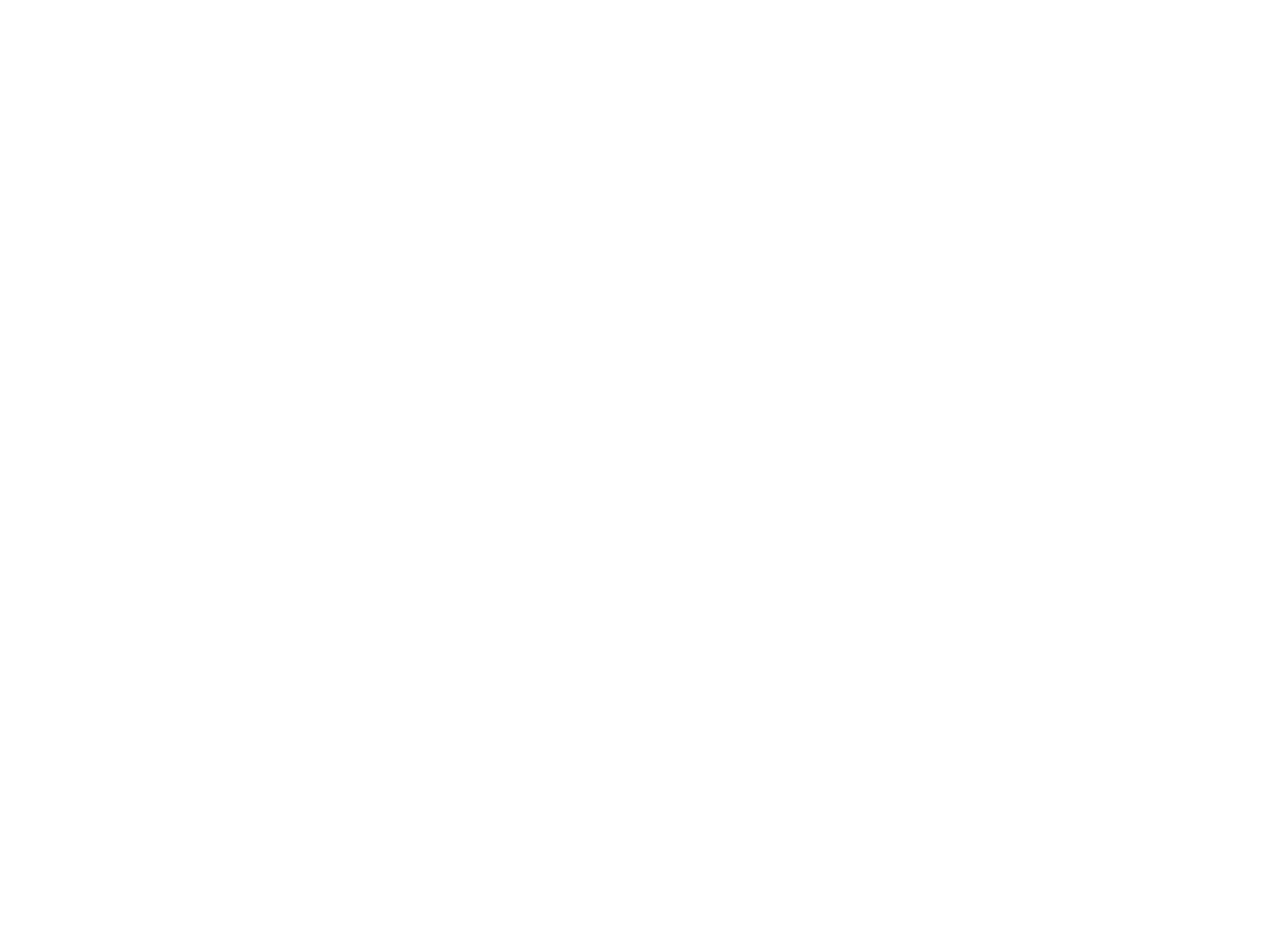
==== beausejour.html @ 9b305752 "Rename beauséjour.html to beausejour.html" ====
<!DOCTYPE html>
<html lang="fr">
<head>
    <meta charset="UTF-8">
    <meta name="viewport" content="width=device-width, initial-scale=1.0">
    <title>La Quête des Petits Baigneurs - Énigme</title>
    <style>
        body {
            font-family: "American Typewriter", "Courier New", Courier, serif;
            background-color: #ffffff;
            color: #333333;
            margin: 0;
            padding: 20px;
            display: flex;
            flex-direction: column;
            align-items: center;
            justify-content: center;
            min-height: 100vh;
            text-align: center;
        }

        .container {
            max-width: 600px;
            padding: 20px;
        }

        .logo {
            max-width: 250px;
            margin-bottom: 30px;
        }

        .enigme-texte {
            font-size: 1.2rem;
            line-height: 1.5;
            margin-bottom: 30px;
        }

        .fw-light { font-weight: 300; }
        .fw-regular { font-weight: 400; }
        .fw-bold { font-weight: bold; }

        .input-group {
            margin-bottom: 20px;
        }

        input[type="text"] {
            font-family: "American Typewriter", "Courier New", Courier, serif;
            font-size: 1rem;
            padding: 10px 15px;
            border: 2px solid #333;
            border-radius: 4px;
            width: 250px;
            margin-bottom: 10px;
            outline: none;
        }

        input[type="text"]::placeholder {
            color: #999;
            font-style: italic;
        }

        button {
            font-family: "American Typewriter", "Courier New", Courier, serif;
            font-size: 1rem;
            font-weight: bold;
            padding: 10px 20px;
            background-color: #333;
            color: white;
            border: 2px solid #333;
            border-radius: 4px;
            cursor: pointer;
            transition: all 0.3s ease;
        }

        button:hover {
            background-color: white;
            color: #333;
        }

        button:disabled, input:disabled {
            opacity: 0.5;
            cursor: not-allowed;
        }

        .compteur {
            font-size: 0.9rem;
            color: #666;
            margin-bottom: 20px;
        }

        #message-resultat {
            display: none;
            margin-top: 20px;
            padding: 20px;
            border: 1px solid #333;
            background-color: #f9f9f9;
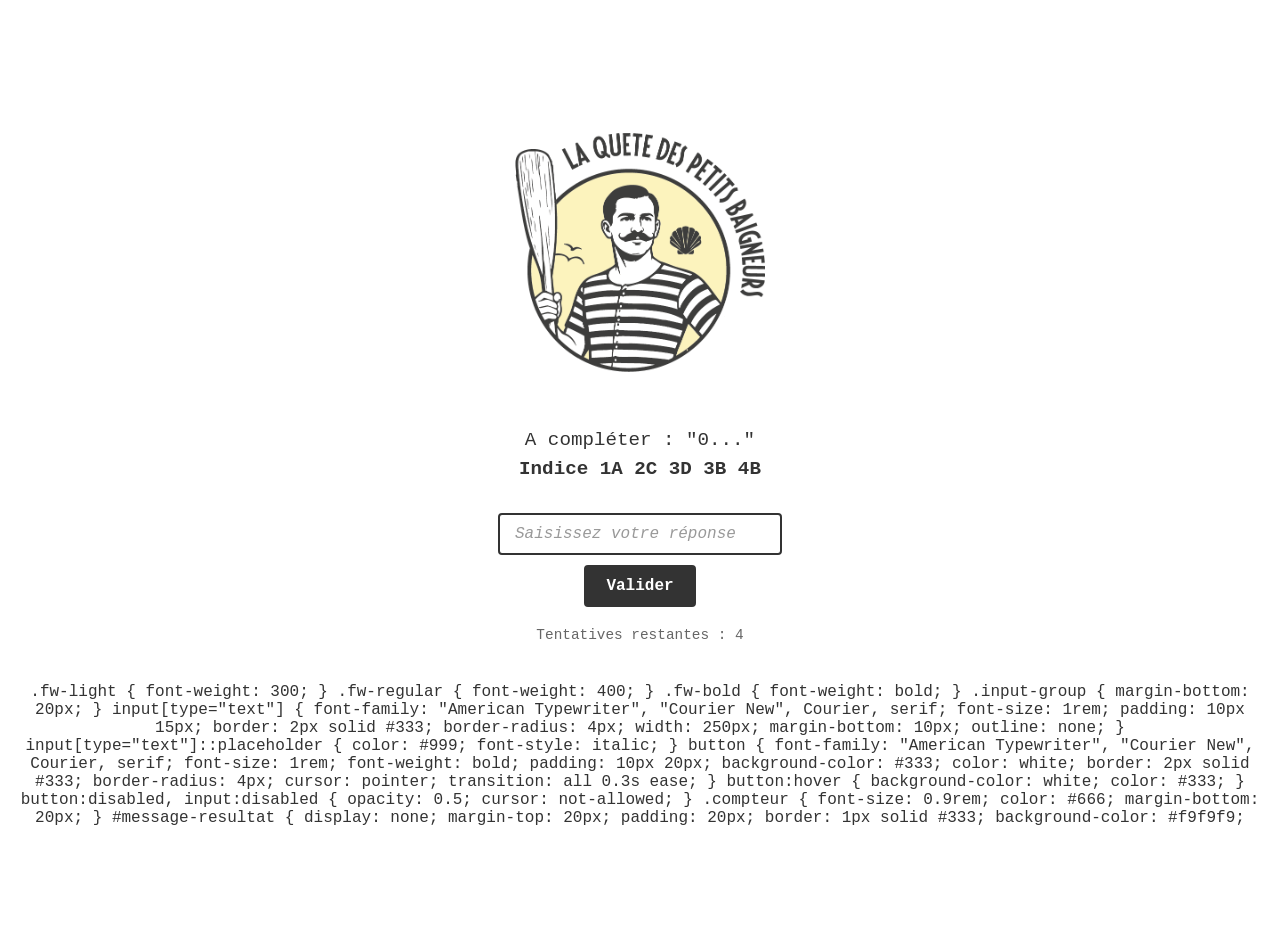
==== commit f546157b: "Update beausejour.html" ====
--- a/beausejour.html
+++ b/beausejour.html
@@ -94,3 +94,154 @@
             padding: 20px;
             border: 1px solid #333;
             background-color: #f9f9f9;
+            text-align: left;
+        }
+
+        #message-resultat h3 {
+            margin-top: 0;
+            text-align: center;
+        }
+
+        .erreur {
+            color: #d9534f;
+            font-weight: bold;
+            margin-top: 10px;
+            display: none;
+        }
+    </style>
+</head>
+<body>
+
+    <div class="container">
+        <img src="Jaune Logo petits baigneurs0.png" alt="Logo La Quête des Petits Baigneurs" class="logo">
+
+        <p class="enigme-texte fw-regular">
+            A compléter : "0..."<br>
+            <span class="fw-bold">Indice 1A 2C 3D 3B 4B</span>
+        </p>
+
+        <div class="input-group" id="zone-saisie">
+            <input type="text" id="reponse-input" placeholder="Saisissez votre réponse">
+            <br>
+            <button id="btn-valider" onclick="verifierReponse()">Valider</button>
+        </div>
+
+        <p class="compteur" id="texte-compteur">Tentatives restantes : <span id="nb-essais">4</span></p>
+
+        <div id="message-erreur" class="erreur">Mauvaise réponse. Essayez encore !</div>
+
+        <div id="message-resultat">
+            <h3>Bravo !</h3>
+            <p>Bienvenue dans les artères élégantes de notre station balnéaire en plein essor. Ici, dans la paisible rue Beauséjour, loin du tumulte des vagues et du vent salé, nos riches villégiateurs aiment à résider dans la plus grande tranquillité. Mais l'heure du bain médical approche et pour rejoindre l'océan, la plus stricte décence s'impose à chaque instant. On ne se promène sous aucun prétexte en tenue de bain au vu et au su de tous les passants !</p>
+            <p>Voilà une règle fondamentale.</p>
+            <p><strong>Le Cheval des Mers !</strong></p>
+            <p>Fouler le sable chaud en costume de bain est considéré comme un affront intolérable aux mouettes et, surtout, aux bonnes mœurs. L'approche des flots tumultueux doit se faire dans la plus stricte intimité. Le baigneur de bonne famille monte, entièrement habillé de la tête aux pieds, dans une cabine de bois montée sur roues. Un cheval de trait robuste tracte ensuite cette cabine bringuebalante jusque dans l'écume marine. Vous ne sortirez de cet abri que du côté du grand large ! Loin, très loin des regards terrestres, des jumelles indiscrètes et des villageois ébahis. La pudeur avant tout, messieurs-dames, la dignité de votre rang en dépend !</p>
+        </div>
+    </div>
+
+    <script>
+        let tentativesRestantes = 4;
+        
+        // Modification 3 : La réponse acceptée est maintenant "vague"
+        const reponsesAcceptees = ["vague"]; 
+
+        function verifierReponse() {
+            const inputElement = document.getElementById("reponse-input");
+            const btnElement = document.getElementById("btn-valider");
+            const msgErreur = document.getElementById("message-erreur");
+            const msgResultat = document.getElementById("message-resultat");
+            const nbEssaisElement = document.getElementById("nb-essais");
+
+            const reponseJoueur = inputElement.value.trim().toLowerCase();
+
+            if (reponseJoueur === "") return; 
+
+            if (reponsesAcceptees.includes(reponseJoueur)) {
+                document.getElementById("zone-saisie").style.display = "none";
+                document.getElementById("texte-compteur").style.display = "none";
+                msgErreur.style.display = "none";
+                msgResultat.style.display = "block";
+            } else {
+                tentativesRestantes--;
+                nbEssaisElement.textContent = tentativesRestantes;
+                msgErreur.style.display = "block";
+                
+                inputElement.value = "";
+
+                if (tentativesRestantes <= 0) {
+                    inputElement.disabled = true;
+                    btnElement.disabled = true;
+                    msgErreur.textContent = "Vous n'avez plus de tentatives ! L'énigme est bloquée.";
+                }
+            }
+        }
+
+        document.getElementById("reponse-input").addEventListener("keypress", function(event) {
+            if (event.key === "Enter") {
+                event.preventDefault();
+                verifierReponse();
+            }
+        });
+    </script>
+
+</body>
+</html>
+        .fw-light { font-weight: 300; }
+        .fw-regular { font-weight: 400; }
+        .fw-bold { font-weight: bold; }
+
+        .input-group {
+            margin-bottom: 20px;
+        }
+
+        input[type="text"] {
+            font-family: "American Typewriter", "Courier New", Courier, serif;
+            font-size: 1rem;
+            padding: 10px 15px;
+            border: 2px solid #333;
+            border-radius: 4px;
+            width: 250px;
+            margin-bottom: 10px;
+            outline: none;
+        }
+
+        input[type="text"]::placeholder {
+            color: #999;
+            font-style: italic;
+        }
+
+        button {
+            font-family: "American Typewriter", "Courier New", Courier, serif;
+            font-size: 1rem;
+            font-weight: bold;
+            padding: 10px 20px;
+            background-color: #333;
+            color: white;
+            border: 2px solid #333;
+            border-radius: 4px;
+            cursor: pointer;
+            transition: all 0.3s ease;
+        }
+
+        button:hover {
+            background-color: white;
+            color: #333;
+        }
+
+        button:disabled, input:disabled {
+            opacity: 0.5;
+            cursor: not-allowed;
+        }
+
+        .compteur {
+            font-size: 0.9rem;
+            color: #666;
+            margin-bottom: 20px;
+        }
+
+        #message-resultat {
+            display: none;
+            margin-top: 20px;
+            padding: 20px;
+            border: 1px solid #333;
+            background-color: #f9f9f9;
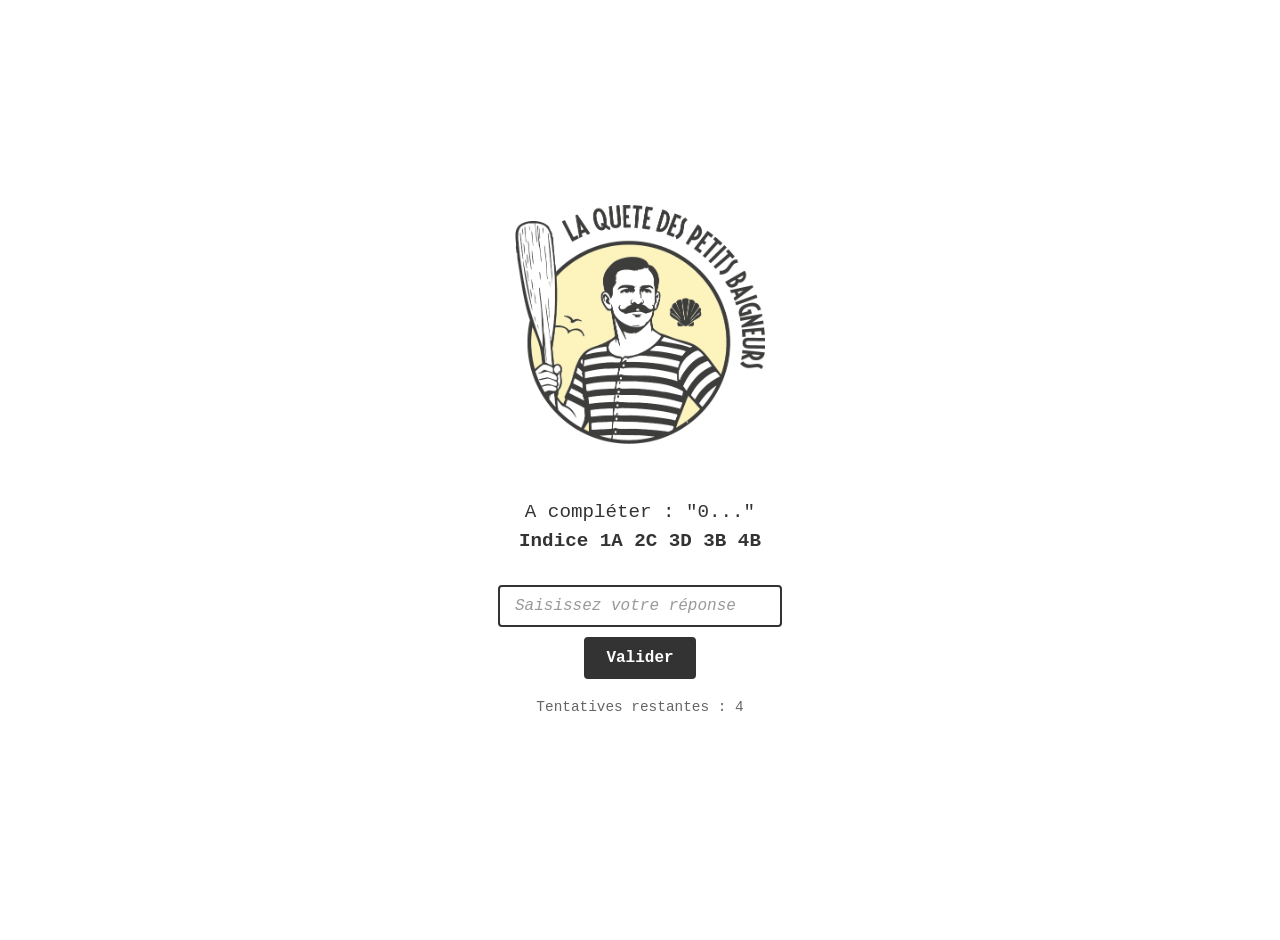
==== commit 0942db2e: "Update beausejour.html" ====
--- a/beausejour.html
+++ b/beausejour.html
@@ -142,7 +142,6 @@
     <script>
         let tentativesRestantes = 4;
         
-        // Modification 3 : La réponse acceptée est maintenant "vague"
         const reponsesAcceptees = ["vague"]; 
 
         function verifierReponse() {
@@ -186,62 +185,3 @@
 
 </body>
 </html>
-        .fw-light { font-weight: 300; }
-        .fw-regular { font-weight: 400; }
-        .fw-bold { font-weight: bold; }
-
-        .input-group {
-            margin-bottom: 20px;
-        }
-
-        input[type="text"] {
-            font-family: "American Typewriter", "Courier New", Courier, serif;
-            font-size: 1rem;
-            padding: 10px 15px;
-            border: 2px solid #333;
-            border-radius: 4px;
-            width: 250px;
-            margin-bottom: 10px;
-            outline: none;
-        }
-
-        input[type="text"]::placeholder {
-            color: #999;
-            font-style: italic;
-        }
-
-        button {
-            font-family: "American Typewriter", "Courier New", Courier, serif;
-            font-size: 1rem;
-            font-weight: bold;
-            padding: 10px 20px;
-            background-color: #333;
-            color: white;
-            border: 2px solid #333;
-            border-radius: 4px;
-            cursor: pointer;
-            transition: all 0.3s ease;
-        }
-
-        button:hover {
-            background-color: white;
-            color: #333;
-        }
-
-        button:disabled, input:disabled {
-            opacity: 0.5;
-            cursor: not-allowed;
-        }
-
-        .compteur {
-            font-size: 0.9rem;
-            color: #666;
-            margin-bottom: 20px;
-        }
-
-        #message-resultat {
-            display: none;
-            margin-top: 20px;
-            padding: 20px;
-            border: 1px solid #333;
-            background-color: #f9f9f9;
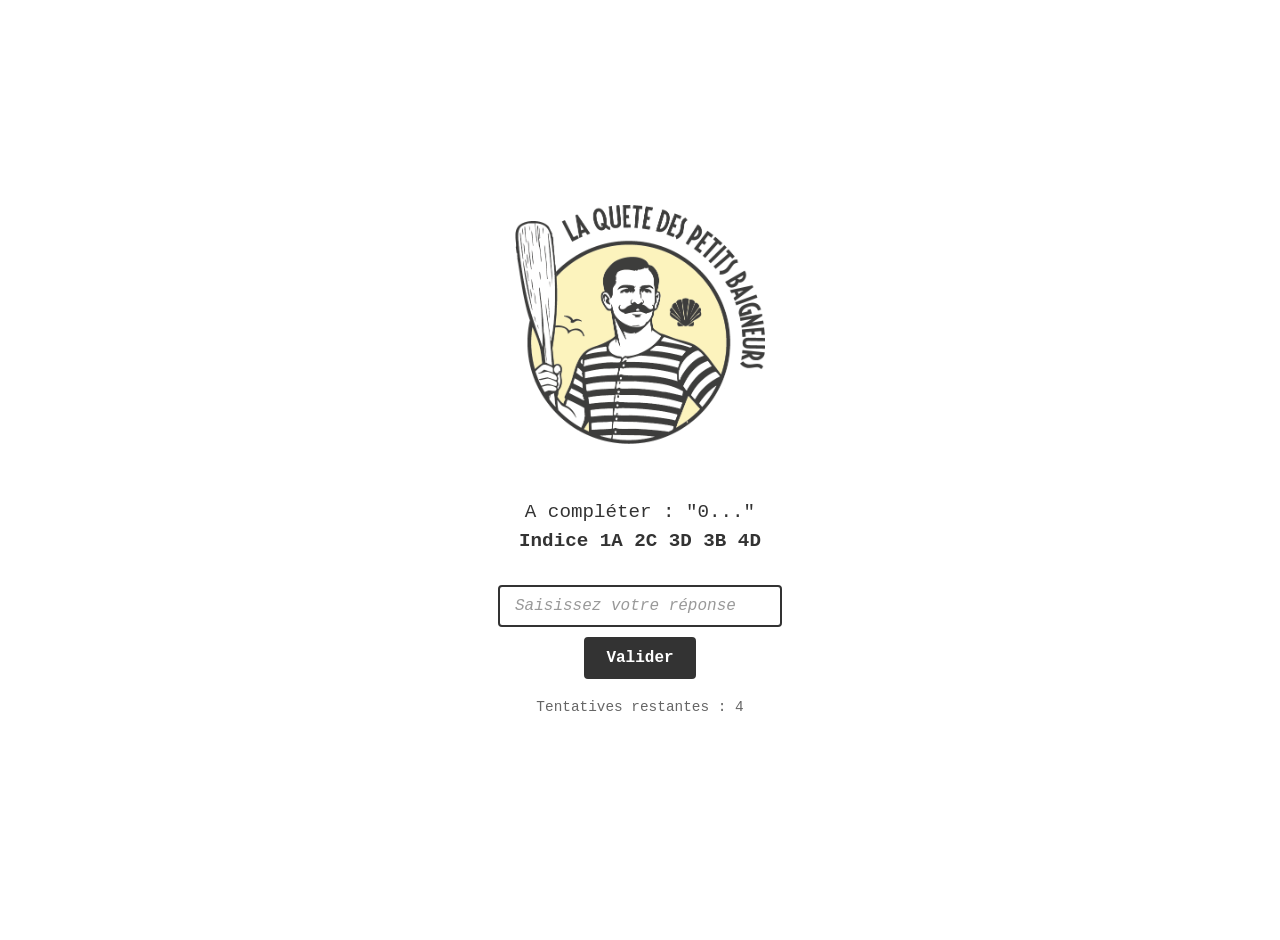
==== commit 2796d056: "Update beausejour.html" ====
--- a/beausejour.html
+++ b/beausejour.html
@@ -117,7 +117,7 @@
 
         <p class="enigme-texte fw-regular">
             A compléter : "0..."<br>
-            <span class="fw-bold">Indice 1A 2C 3D 3B 4B</span>
+            <span class="fw-bold">Indice 1A 2C 3D 3B 4D</span>
         </p>
 
         <div class="input-group" id="zone-saisie">
